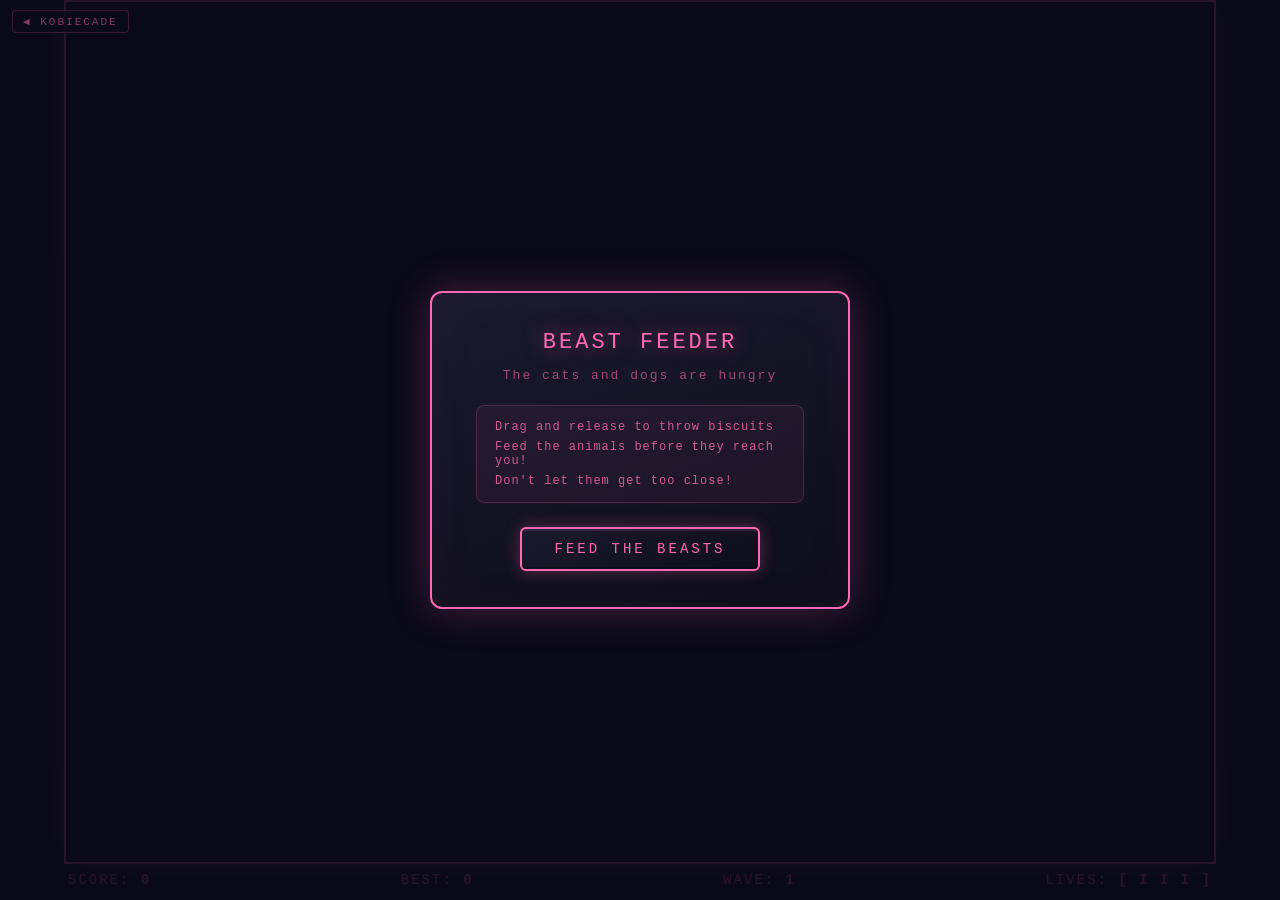
==== beast-feeder/index.html @ 54f71faa "Added initial project file and folders" ====
<!DOCTYPE html>
<html lang="en">
<head>
  <meta charset="UTF-8" />
  <title>Beast Feeder — KobieCade</title>
  <meta name="viewport" content="width=device-width, initial-scale=1.0, user-scalable=no">
  <meta name="apple-mobile-web-app-capable" content="yes">
  <meta name="mobile-web-app-capable" content="yes">
  <link rel="stylesheet" href="style.css" />
</head>
<body>
  <a href="../index.html" class="back-btn" aria-label="Back to KobieCade" style="touch-action:auto;z-index:1001">&#9664; KOBIECADE</a>

  <div id="game-container">
    <canvas id="gameCanvas" width="800" height="600"></canvas>
    <div id="ui">
      <span>SCORE: <b id="score">0</b></span>
      <span>BEST: <b id="best">0</b></span>
      <span>WAVE: <b id="wave">1</b></span>
      <span>LIVES: <b id="lives">[ I I I ]</b></span>
    </div>
  </div>

  <div id="overlay" class="overlay active">
    <div class="overlay-box">
      <div class="overlay-title">BEAST FEEDER</div>
      <div class="overlay-sub">The cats and dogs are hungry</div>
      <div class="how-to">
        <p>Drag and release to throw biscuits</p>
        <p>Feed the animals before they reach you!</p>
        <p>Don't let them get too close!</p>
      </div>
      <button id="start-btn" class="menu-btn">FEED THE BEASTS</button>
    </div>
  </div>

  <div id="gameover-overlay" class="overlay">
    <div class="overlay-box">
      <div class="overlay-title">OVERRUN!</div>
      <div class="overlay-sub">The animals were too hungry for Kobie!</div>
      <div id="final-score-display" class="final-score">SCORE: 0</div>
      <div id="hs-gameover"></div>
      <button id="restart-btn" class="menu-btn">TRY AGAIN</button>
    </div>
  </div>

  <script src="highscores.js"></script>
  <script src="game.js"></script>
</body>
</html>
---- beast-feeder/style.css ----
* { margin: 0; padding: 0; box-sizing: border-box; }

html, body {
  width: 100%;
  height: 100%;
  overflow: hidden;
  background: #0a0a1a;
  font-family: 'Courier New', monospace;
  color: #fff;
  -webkit-user-select: none;
  user-select: none;
  -webkit-touch-callout: none;
  touch-action: none;
}

/* ── BACK BUTTON ─────────────────────────────────────── */
.back-btn {
  position: fixed;
  top: 10px;
  left: 12px;
  z-index: 200;
  font-family: 'Courier New', monospace;
  font-size: 11px;
  letter-spacing: 2px;
  color: #ff69b480;
  text-decoration: none;
  border: 1px solid #ff69b430;
  padding: 4px 10px;
  border-radius: 4px;
  background: rgba(10,10,26,0.7);
  transition: color 120ms, border-color 120ms;
  -webkit-user-select: none;
  user-select: none;
}
.back-btn:hover { color: #ff69b4; border-color: #ff69b4; }

/* ── GAME CONTAINER ──────────────────────────────────── */
#game-container {
  position: fixed;
  inset: 0;
}

/* ── CANVAS ──────────────────────────────────────────── */
canvas {
  display: block;
  border: 2px solid #ff69b4;
  box-shadow: 0 0 30px #ff69b440;
  image-rendering: -webkit-optimize-contrast;
  image-rendering: -moz-crisp-edges;
  image-rendering: -o-crisp-edges;
  image-rendering: pixelated;
  image-rendering: crisp-edges;
  cursor: default;
  will-change: transform;
  transform: translateZ(0);
}

/* ── HUD ─────────────────────────────────────────────── */
#ui {
  position: fixed;
  left:  var(--canvas-left,   0px);
  width: var(--canvas-width,  100%);
  top:   calc(var(--canvas-top, 0px) + var(--canvas-height, 600px) + 2px);
  display: flex;
  justify-content: space-between;
  padding: 6px 4px;
  font-size: clamp(10px, 1.8vw, 14px);
  color: #ff69b4;
  letter-spacing: 2px;
  overflow: hidden;
}

/* ── OVERLAYS ────────────────────────────────────────── */
.overlay {
  display: none;
  position: fixed;
  inset: 0;
  align-items: center;
  justify-content: center;
  background: rgba(10, 10, 26, 0.88);
  z-index: 100;
}

.overlay.active { display: flex; }

.overlay-box {
  background: linear-gradient(160deg, #1a1a2e 0%, #0d0d1a 100%);
  border: 2px solid #ff69b4;
  box-shadow: 0 0 40px #ff69b440, inset 0 0 60px #ff69b408;
  border-radius: 12px;
  padding: 36px 44px;
  text-align: center;
  max-width: 420px;
  width: 90%;
}

.overlay-title {
  font-size: clamp(16px, 3.5vw, 22px);
  color: #ff69b4;
  letter-spacing: 3px;
  margin-bottom: 10px;
  text-shadow: 0 0 20px #ff69b480;
  line-height: 1.3;
}

.overlay-sub {
  font-size: clamp(10px, 1.8vw, 13px);
  color: #ff69b499;
  letter-spacing: 2px;
  margin-bottom: 22px;
}

.how-to {
  background: rgba(255, 105, 180, 0.06);
  border: 1px solid #ff69b430;
  border-radius: 8px;
  padding: 14px 18px;
  margin-bottom: 24px;
  text-align: left;
}

.how-to p {
  font-size: clamp(9px, 1.6vw, 12px);
  color: #ff69b4cc;
  letter-spacing: 1px;
  margin-bottom: 6px;
}
.how-to p:last-child { margin-bottom: 0; }

.final-score {
  font-size: clamp(16px, 3vw, 22px);
  color: #ff69b4;
  letter-spacing: 3px;
  margin-bottom: 24px;
  text-shadow: 0 0 16px #ff69b460;
}

/* ── MENU BUTTON ─────────────────────────────────────── */
.menu-btn {
  display: inline-block;
  padding: 12px 32px;
  border: 2px solid #ff69b4;
  background: linear-gradient(160deg, #1a1a2e 0%, #0d0d1a 100%);
  color: #ff69b4;
  font-family: 'Courier New', monospace;
  font-size: clamp(11px, 2vw, 14px);
  letter-spacing: 3px;
  cursor: pointer;
  border-radius: 6px;
  box-shadow:
    0 0 16px #ff69b450,
    inset 0 2px 0 #ff69b420,
    inset 0 -2px 0 #00000040;
  transition: transform 80ms, box-shadow 80ms, background 80ms;
  -webkit-tap-highlight-color: transparent;
}

.menu-btn:hover {
  background: linear-gradient(160deg, #2a1a3e 0%, #150d2a 100%);
  box-shadow: 0 0 28px #ff69b470, inset 0 2px 0 #ff69b430, inset 0 -2px 0 #00000040;
}

.menu-btn:active {
  transform: translateY(2px) scale(0.97);
  box-shadow: 0 0 8px #ff69b440, inset 0 -1px 0 #ff69b430, inset 0 3px 0 #00000060;
}
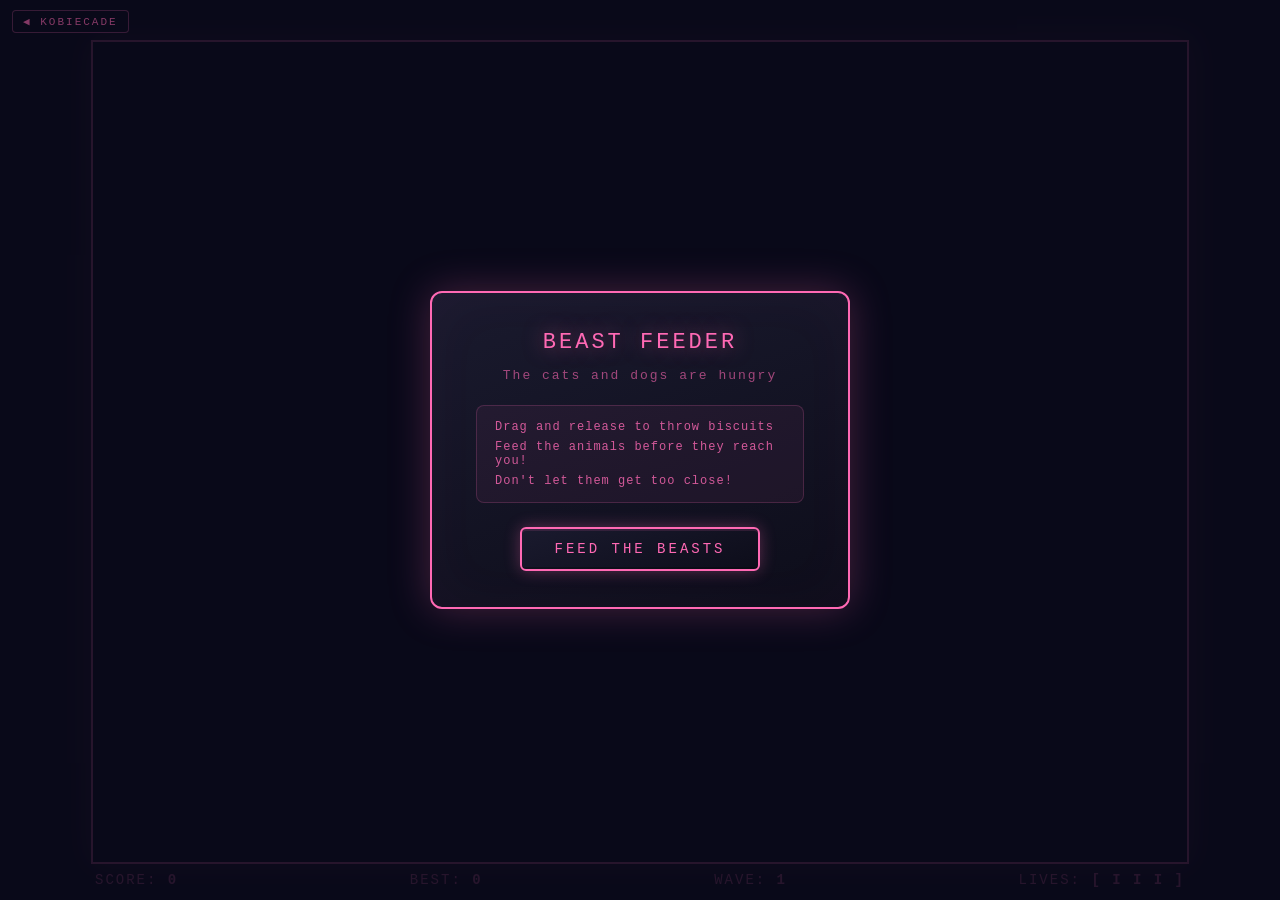
==== commit 465308a0: "Loadings" ====
--- a/beast-feeder/index.html
+++ b/beast-feeder/index.html
@@ -6,6 +6,7 @@
   <meta name="viewport" content="width=device-width, initial-scale=1.0, user-scalable=no">
   <meta name="apple-mobile-web-app-capable" content="yes">
   <meta name="mobile-web-app-capable" content="yes">
+  <link rel="preload" href="Assets/music.mp3" as="fetch" crossorigin="anonymous">
   <link rel="stylesheet" href="style.css" />
 </head>
 <body>
--- a/beast-feeder/style.css
+++ b/beast-feeder/style.css
@@ -43,6 +43,8 @@
 /* ── CANVAS ──────────────────────────────────────────── */
 canvas {
   display: block;
+  max-width: 100vw;
+  max-height: 100vh;
   border: 2px solid #ff69b4;
   box-shadow: 0 0 30px #ff69b440;
   image-rendering: -webkit-optimize-contrast;
@@ -164,3 +166,15 @@
   transform: translateY(2px) scale(0.97);
   box-shadow: 0 0 8px #ff69b440, inset 0 -1px 0 #ff69b430, inset 0 3px 0 #00000060;
 }
+
+.menu-btn:disabled {
+  opacity: 0.45;
+  cursor: not-allowed;
+  box-shadow: none;
+  animation: loading-pulse 1s ease-in-out infinite;
+}
+
+@keyframes loading-pulse {
+  0%, 100% { opacity: 0.45; }
+  50%       { opacity: 0.25; }
+}
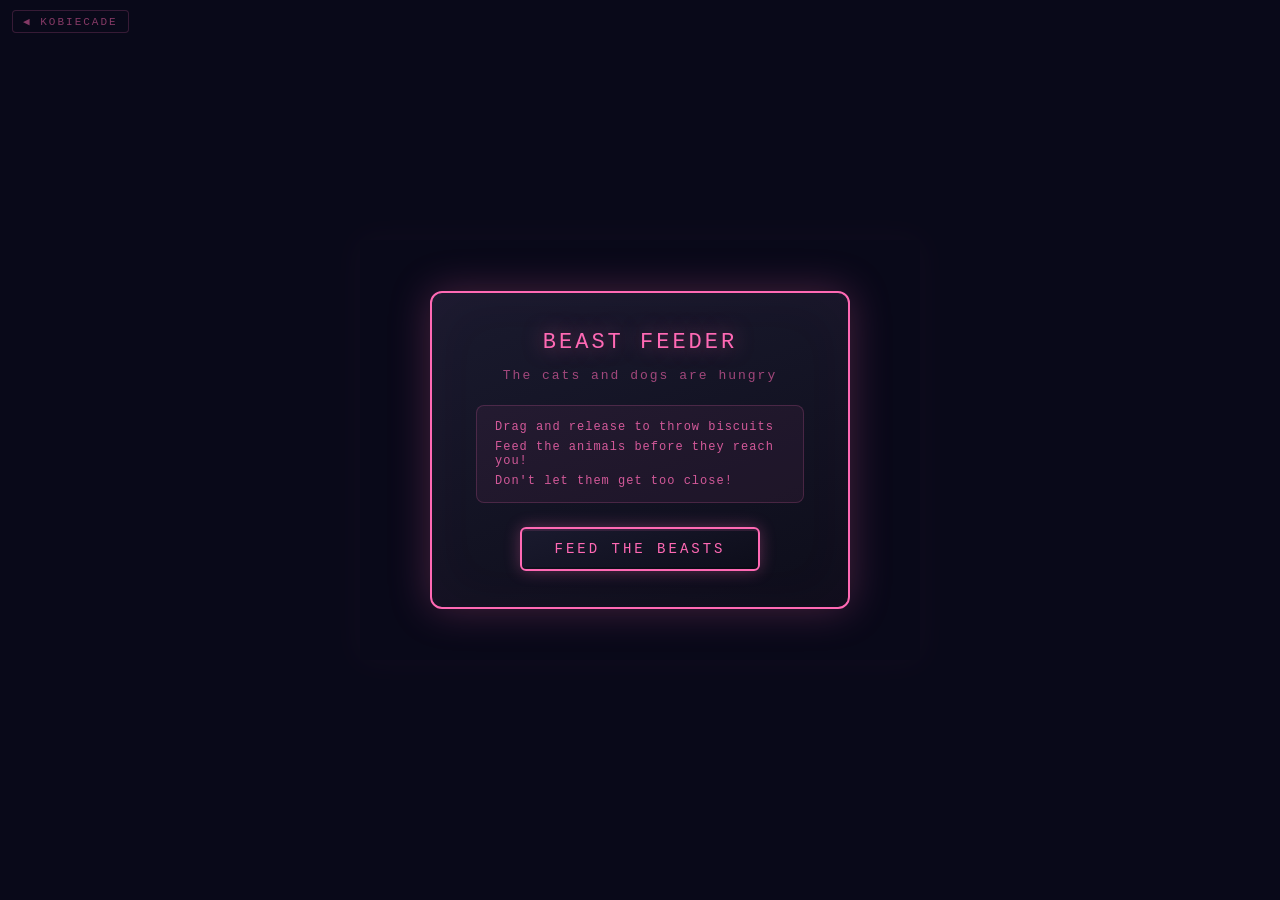
==== commit 085fe24d: "Favicons" ====
--- a/beast-feeder/index.html
+++ b/beast-feeder/index.html
@@ -7,13 +7,17 @@
   <meta name="apple-mobile-web-app-capable" content="yes">
   <meta name="mobile-web-app-capable" content="yes">
   <link rel="preload" href="Assets/music.mp3" as="fetch" crossorigin="anonymous">
+  <link rel="apple-touch-icon" sizes="180x180" href="/apple-touch-icon.png">
+  <link rel="icon" type="image/png" sizes="32x32" href="/favicon-32x32.png">
+  <link rel="icon" type="image/png" sizes="16x16" href="/favicon-16x16.png">
+  <link rel="manifest" href="/site.webmanifest">
   <link rel="stylesheet" href="style.css" />
 </head>
 <body>
   <a href="../index.html" class="back-btn" aria-label="Back to KobieCade" style="touch-action:auto;z-index:1001">&#9664; KOBIECADE</a>
 
   <div id="game-container">
-    <canvas id="gameCanvas" width="800" height="600"></canvas>
+    <canvas id="gameCanvas" width="800" height="600" style="width:0;height:0"></canvas>
     <div id="ui">
       <span>SCORE: <b id="score">0</b></span>
       <span>BEST: <b id="best">0</b></span>
--- a/beast-feeder/style.css
+++ b/beast-feeder/style.css
@@ -45,7 +45,7 @@
   display: block;
   max-width: 100vw;
   max-height: 100vh;
-  border: 2px solid #ff69b4;
+  border: none;
   box-shadow: 0 0 30px #ff69b440;
   image-rendering: -webkit-optimize-contrast;
   image-rendering: -moz-crisp-edges;
@@ -177,4 +177,7 @@
 @keyframes loading-pulse {
   0%, 100% { opacity: 0.45; }
   50%       { opacity: 0.25; }
-}+}
+
+/* HUD drawn on canvas */
+#ui { display: none !important; }
